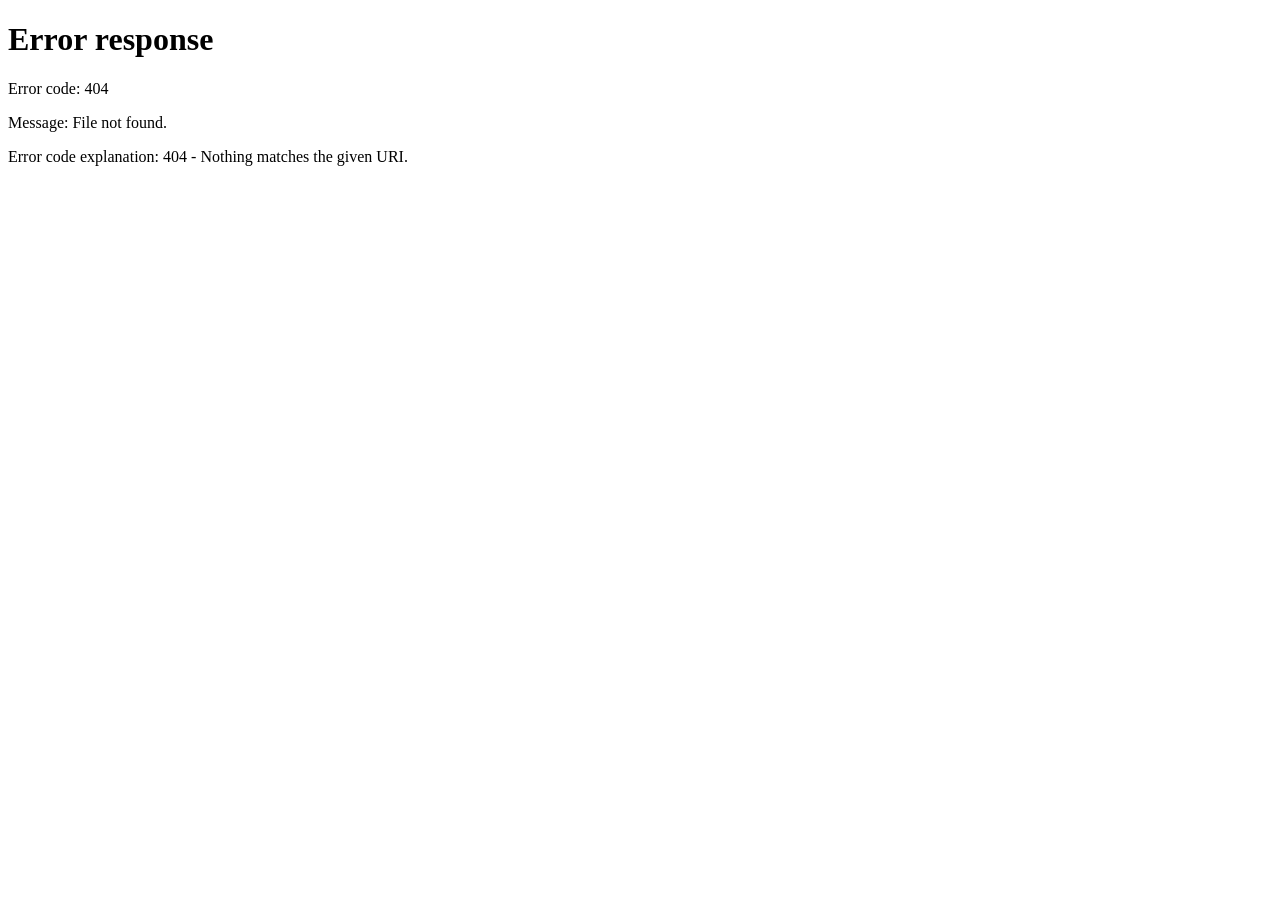
==== index.html @ a0530e8b "h" ====
<!DOCTYPE html>
<html lang="en">
    <head>
        <meta charset="utf-8" />
        <meta name="viewport" content="width=device-width, initial-scale=1" />
        <title>Nobles Portfolio</title>
        <meta http-equiv="refresh" content="0; url=main/" />
        <link rel="canonical" href="main/" />
    </head>
    <body>
        <p><a href="main/">Open Nobles Portfolio</a></p>
    </body>
</html>
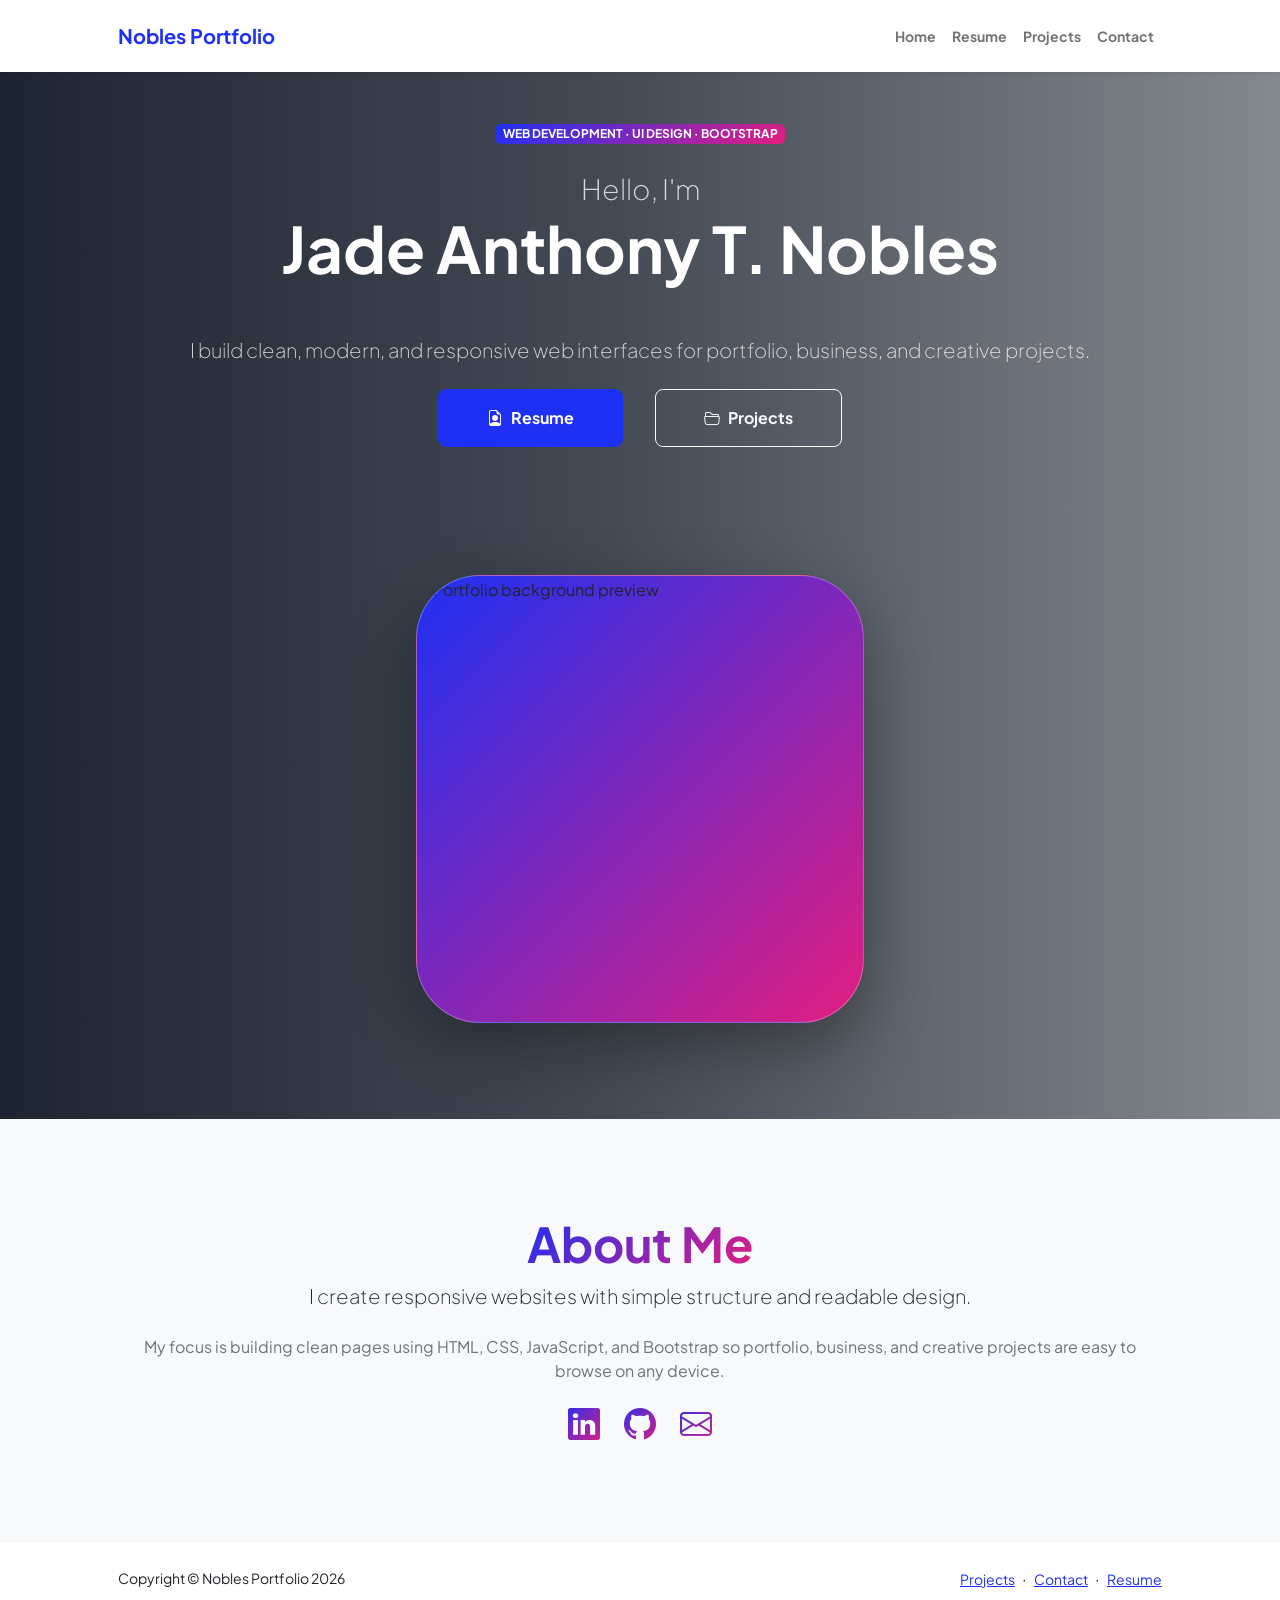
==== commit a5ece149: "move file to the other position" ====
--- a/index.html
+++ b/index.html
@@ -2,12 +2,108 @@
 <html lang="en">
     <head>
         <meta charset="utf-8" />
-        <meta name="viewport" content="width=device-width, initial-scale=1" />
-        <title>Nobles Portfolio</title>
-        <meta http-equiv="refresh" content="0; url=main/" />
-        <link rel="canonical" href="main/" />
+        <meta name="viewport" content="width=device-width, initial-scale=1, shrink-to-fit=no" />
+        <meta name="description" content="Portfolio website for Jade Anthony T. Nobles" />
+        <meta name="author" content="Jade Anthony T. Nobles" />
+        <title>Jade Anthony T. Nobles - Portfolio</title>
+        <link rel="icon" type="image/x-icon" href="libs/assets/startbootstrap-personal-gh-pages/assets/favicon.ico" />
+        <link rel="preconnect" href="https://fonts.googleapis.com" />
+        <link rel="preconnect" href="https://fonts.gstatic.com" crossorigin />
+        <link href="https://fonts.googleapis.com/css2?family=Plus+Jakarta+Sans:wght@100;200;300;400;500;600;700;800;900&amp;display=swap" rel="stylesheet" />
+        <link href="https://cdn.jsdelivr.net/npm/bootstrap-icons@1.8.1/font/bootstrap-icons.css" rel="stylesheet" />
+        <link href="libs/assets/startbootstrap-personal-gh-pages/css/styles.css" rel="stylesheet" />
     </head>
-    <body>
-        <p><a href="main/">Open Nobles Portfolio</a></p>
+    <body class="d-flex flex-column h-100 portfolio-bg">
+        <main class="flex-shrink-0">
+            <nav class="navbar navbar-expand-lg navbar-light bg-white py-3 shadow-sm">
+                <div class="container px-5">
+                    <a class="navbar-brand" href="index.html"><span class="fw-bolder text-primary">Nobles Portfolio</span></a>
+                    <button class="navbar-toggler" type="button" data-bs-toggle="collapse" data-bs-target="#navbarSupportedContent" aria-controls="navbarSupportedContent" aria-expanded="false" aria-label="Toggle navigation">
+                        <span class="navbar-toggler-icon"></span>
+                    </button>
+                    <div class="collapse navbar-collapse" id="navbarSupportedContent">
+                        <ul class="navbar-nav ms-auto mb-2 mb-lg-0 small fw-bolder">
+                            <li class="nav-item"><a class="nav-link" href="index.html">Home</a></li>
+                            <li class="nav-item"><a class="nav-link" href="libs/assets/resume/NOBLES.pdf" target="_blank">Resume</a></li>
+                            <li class="nav-item"><a class="nav-link" href="main/projects.html">Projects</a></li>
+                            <li class="nav-item"><a class="nav-link" href="main/contact.html">Contact</a></li>
+                        </ul>
+                    </div>
+                </div>
+            </nav>
+
+            <header class="py-5 hero-background">
+                <div class="container px-5 pb-5">
+                    <div class="row gx-5 align-items-center hero-row">
+                        <div class="col-xxl-6">
+                            <div class="text-center text-xxl-start">
+                                <div class="badge bg-gradient-primary-to-secondary text-white mb-4">
+                                    <div class="text-uppercase">Web Development &middot; UI Design &middot; Bootstrap</div>
+                                </div>
+                                <div class="fs-3 fw-light text-white-75">Hello, I'm</div>
+                                <h1 class="display-3 fw-bolder mb-5 text-white">Jade Anthony T. Nobles</h1>
+                                <p class="lead fw-light text-white-75 mb-4">
+                                    I build clean, modern, and responsive web interfaces for portfolio, business, and creative projects.
+                                </p>
+                                <div class="d-grid gap-3 d-sm-flex justify-content-sm-center justify-content-xxl-start mb-3">
+                                    <a class="btn btn-primary btn-lg px-5 py-3 me-sm-3 fs-6 fw-bolder" href="libs/assets/resume/NOBLES.pdf" target="_blank">
+                                        <i class="bi bi-file-earmark-person me-2"></i>Resume
+                                    </a>
+                                    <a class="btn btn-outline-light btn-lg px-5 py-3 fs-6 fw-bolder" href="main/projects.html">
+                                        <i class="bi bi-folder2-open me-2"></i>Projects
+                                    </a>
+                                </div>
+                            </div>
+                        </div>
+                        <div class="col-xxl-6">
+                            <div class="d-flex justify-content-center mt-5 mt-xxl-0">
+                                <div class="profile bg-gradient-primary-to-secondary profile-photo-frame">
+                                    <img class="profile-img" src="libs/assets/image/bg_port.png" alt="Portfolio background preview" />
+                                </div>
+                            </div>
+                        </div>
+                    </div>
+                </div>
+            </header>
+
+            <section class="bg-light py-5">
+                <div class="container px-5">
+                    <div class="row gx-5 justify-content-center">
+                        <div class="col-xxl-8">
+                            <div class="text-center my-5">
+                                <h2 class="display-5 fw-bolder"><span class="text-gradient d-inline">About Me</span></h2>
+                                <p class="lead fw-light mb-4">I create responsive websites with simple structure and readable design.</p>
+                                <p class="text-muted">
+                                    My focus is building clean pages using HTML, CSS, JavaScript, and Bootstrap so portfolio, business, and creative projects are easy to browse on any device.
+                                </p>
+                                <div class="d-flex justify-content-center fs-2 gap-4">
+                                    <a class="text-gradient" href="#!"><i class="bi bi-linkedin"></i></a>
+                                    <a class="text-gradient" href="#!"><i class="bi bi-github"></i></a>
+                                    <a class="text-gradient" href="#!"><i class="bi bi-envelope"></i></a>
+                                </div>
+                            </div>
+                        </div>
+                    </div>
+                </div>
+            </section>
+        </main>
+
+        <footer class="bg-white py-4 mt-auto">
+            <div class="container px-5">
+                <div class="row align-items-center justify-content-between flex-column flex-sm-row">
+                    <div class="col-auto"><div class="small m-0">Copyright &copy; Nobles Portfolio 2026</div></div>
+                    <div class="col-auto">
+                        <a class="small" href="main/projects.html">Projects</a>
+                        <span class="mx-1">&middot;</span>
+                        <a class="small" href="main/contact.html">Contact</a>
+                        <span class="mx-1">&middot;</span>
+                        <a class="small" href="libs/assets/resume/NOBLES.pdf" target="_blank">Resume</a>
+                    </div>
+                </div>
+            </div>
+        </footer>
+
+        <script src="https://cdn.jsdelivr.net/npm/bootstrap@5.2.3/dist/js/bootstrap.bundle.min.js"></script>
+        <script src="libs/assets/startbootstrap-personal-gh-pages/js/scripts.js"></script>
     </body>
 </html>
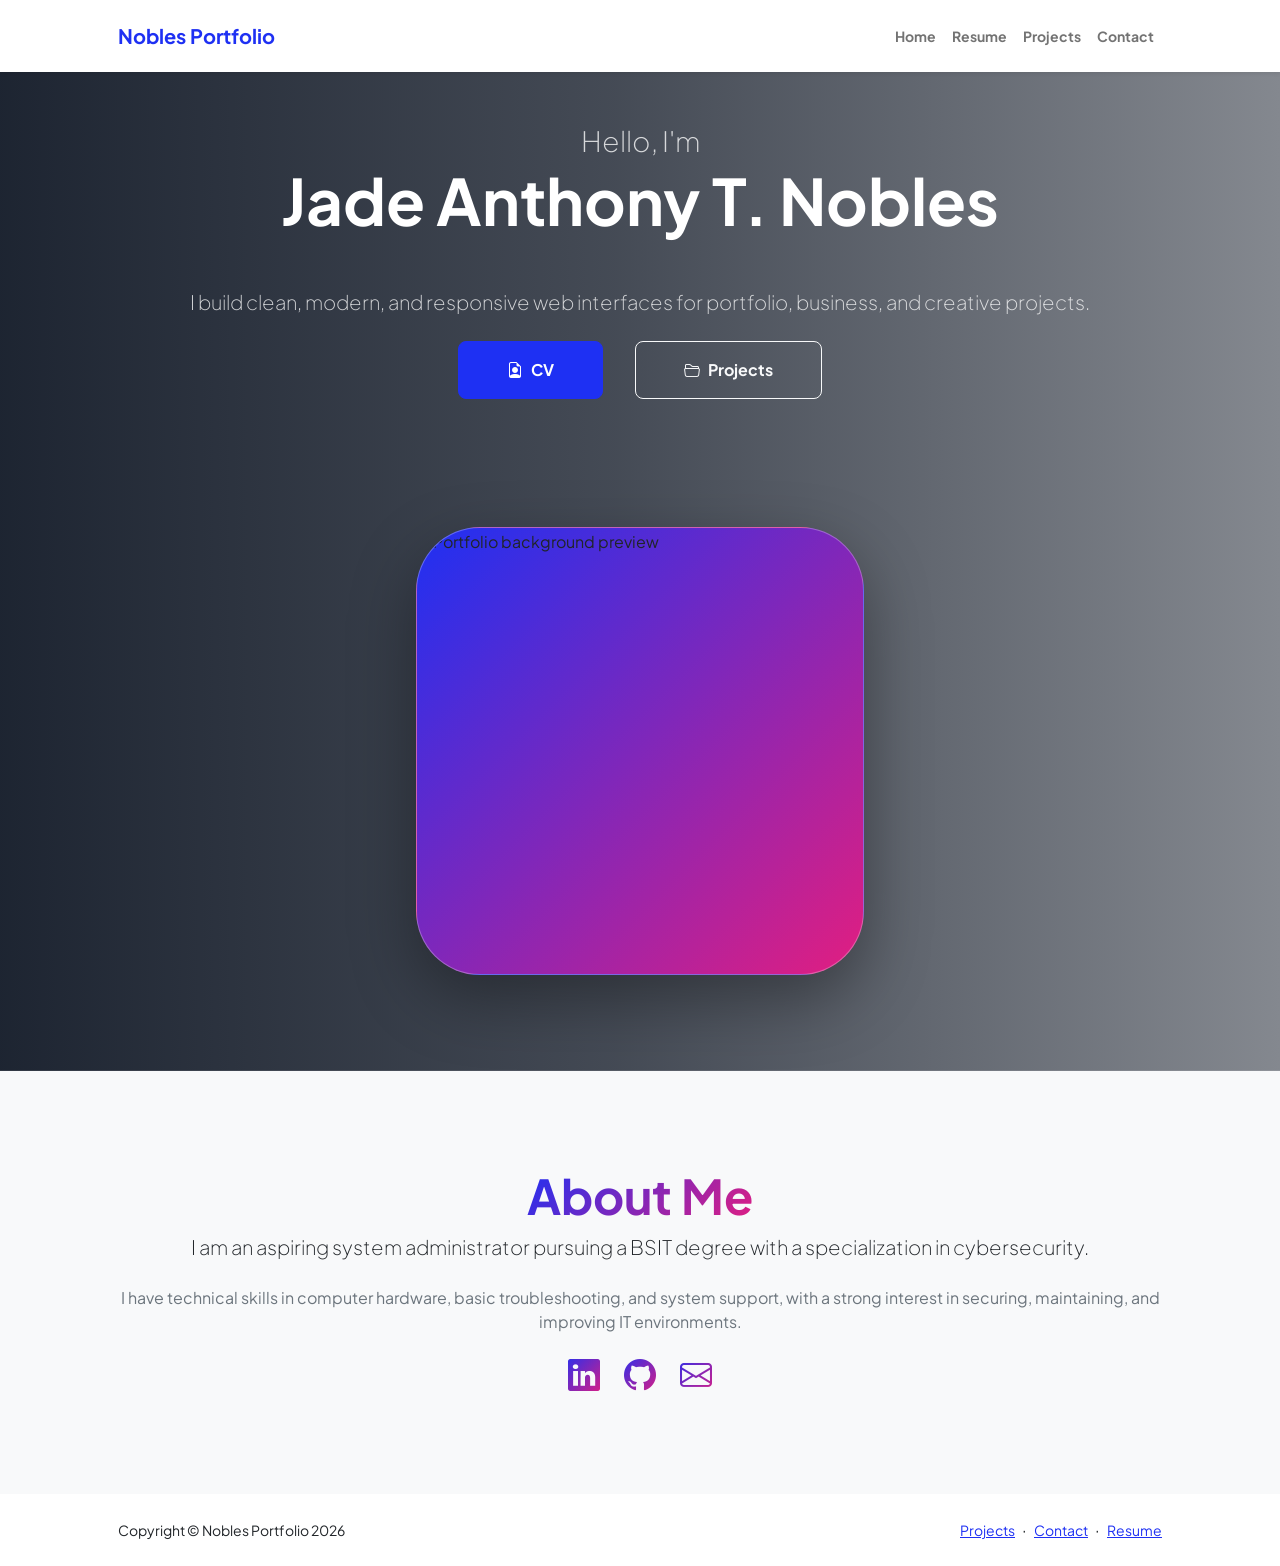
==== commit 45be97bb: "nav bar fixed" ====
--- a/index.html
+++ b/index.html
@@ -5,8 +5,7 @@
         <meta name="viewport" content="width=device-width, initial-scale=1, shrink-to-fit=no" />
         <meta name="description" content="Portfolio website for Jade Anthony T. Nobles" />
         <meta name="author" content="Jade Anthony T. Nobles" />
-        <title>Jade Anthony T. Nobles - Portfolio</title>
-        <link rel="icon" type="image/x-icon" href="libs/assets/startbootstrap-personal-gh-pages/assets/favicon.ico" />
+        <title>Nobles Portfolio</title>
         <link rel="preconnect" href="https://fonts.googleapis.com" />
         <link rel="preconnect" href="https://fonts.gstatic.com" crossorigin />
         <link href="https://fonts.googleapis.com/css2?family=Plus+Jakarta+Sans:wght@100;200;300;400;500;600;700;800;900&amp;display=swap" rel="stylesheet" />
@@ -15,39 +14,21 @@
     </head>
     <body class="d-flex flex-column h-100 portfolio-bg">
         <main class="flex-shrink-0">
-            <nav class="navbar navbar-expand-lg navbar-light bg-white py-3 shadow-sm">
-                <div class="container px-5">
-                    <a class="navbar-brand" href="index.html"><span class="fw-bolder text-primary">Nobles Portfolio</span></a>
-                    <button class="navbar-toggler" type="button" data-bs-toggle="collapse" data-bs-target="#navbarSupportedContent" aria-controls="navbarSupportedContent" aria-expanded="false" aria-label="Toggle navigation">
-                        <span class="navbar-toggler-icon"></span>
-                    </button>
-                    <div class="collapse navbar-collapse" id="navbarSupportedContent">
-                        <ul class="navbar-nav ms-auto mb-2 mb-lg-0 small fw-bolder">
-                            <li class="nav-item"><a class="nav-link" href="index.html">Home</a></li>
-                            <li class="nav-item"><a class="nav-link" href="libs/assets/resume/NOBLES.pdf" target="_blank">Resume</a></li>
-                            <li class="nav-item"><a class="nav-link" href="main/projects.html">Projects</a></li>
-                            <li class="nav-item"><a class="nav-link" href="main/contact.html">Contact</a></li>
-                        </ul>
-                    </div>
-                </div>
-            </nav>
+            <div id="site-navbar"></div>
 
             <header class="py-5 hero-background">
                 <div class="container px-5 pb-5">
                     <div class="row gx-5 align-items-center hero-row">
                         <div class="col-xxl-6">
                             <div class="text-center text-xxl-start">
-                                <div class="badge bg-gradient-primary-to-secondary text-white mb-4">
-                                    <div class="text-uppercase">Web Development &middot; UI Design &middot; Bootstrap</div>
-                                </div>
                                 <div class="fs-3 fw-light text-white-75">Hello, I'm</div>
                                 <h1 class="display-3 fw-bolder mb-5 text-white">Jade Anthony T. Nobles</h1>
                                 <p class="lead fw-light text-white-75 mb-4">
                                     I build clean, modern, and responsive web interfaces for portfolio, business, and creative projects.
                                 </p>
                                 <div class="d-grid gap-3 d-sm-flex justify-content-sm-center justify-content-xxl-start mb-3">
-                                    <a class="btn btn-primary btn-lg px-5 py-3 me-sm-3 fs-6 fw-bolder" href="libs/assets/resume/NOBLES.pdf" target="_blank">
-                                        <i class="bi bi-file-earmark-person me-2"></i>Resume
+                                    <a class="btn btn-primary btn-lg px-5 py-3 me-sm-3 fs-6 fw-bolder" href="main/resume.html">
+                                        <i class="bi bi-file-earmark-person me-2"></i>CV
                                     </a>
                                     <a class="btn btn-outline-light btn-lg px-5 py-3 fs-6 fw-bolder" href="main/projects.html">
                                         <i class="bi bi-folder2-open me-2"></i>Projects
@@ -72,14 +53,16 @@
                         <div class="col-xxl-8">
                             <div class="text-center my-5">
                                 <h2 class="display-5 fw-bolder"><span class="text-gradient d-inline">About Me</span></h2>
-                                <p class="lead fw-light mb-4">I create responsive websites with simple structure and readable design.</p>
+                                <p class="lead fw-light mb-4">I am an aspiring system administrator pursuing a BSIT degree with a specialization in cybersecurity.</p>
                                 <p class="text-muted">
-                                    My focus is building clean pages using HTML, CSS, JavaScript, and Bootstrap so portfolio, business, and creative projects are easy to browse on any device.
+                                    I have technical skills in computer hardware, basic troubleshooting, and system support, with a strong interest in securing, maintaining, and improving IT environments.
                                 </p>
                                 <div class="d-flex justify-content-center fs-2 gap-4">
-                                    <a class="text-gradient" href="#!"><i class="bi bi-linkedin"></i></a>
-                                    <a class="text-gradient" href="#!"><i class="bi bi-github"></i></a>
-                                    <a class="text-gradient" href="#!"><i class="bi bi-envelope"></i></a>
+                                    <a class="text-gradient" href="https://www.linkedin.com/in/jade-anthony-nobles-33a846352/" target="_blank"><i class="bi bi-linkedin"></i></a>
+                                    <a class="text-gradient" href="https://github.com/janobles" target="_blank"><i class="bi bi-github"></i></a>
+                                    <a class="text-gradient" href="https://mail.google.com/mail/?view=cm&fs=1&to=jadeanthonynobles12@gmail.com" target="_blank">
+                                        <i class="bi bi-envelope"></i>
+                                    </a>
                                 </div>
                             </div>
                         </div>
@@ -97,13 +80,13 @@
                         <span class="mx-1">&middot;</span>
                         <a class="small" href="main/contact.html">Contact</a>
                         <span class="mx-1">&middot;</span>
-                        <a class="small" href="libs/assets/resume/NOBLES.pdf" target="_blank">Resume</a>
+                        <a class="small" href="main/resume.html">Resume</a>
                     </div>
                 </div>
             </div>
         </footer>
 
         <script src="https://cdn.jsdelivr.net/npm/bootstrap@5.2.3/dist/js/bootstrap.bundle.min.js"></script>
-        <script src="libs/assets/startbootstrap-personal-gh-pages/js/scripts.js"></script>
+        <script src="libs/assets/js/navbar.js"></script>
     </body>
 </html>
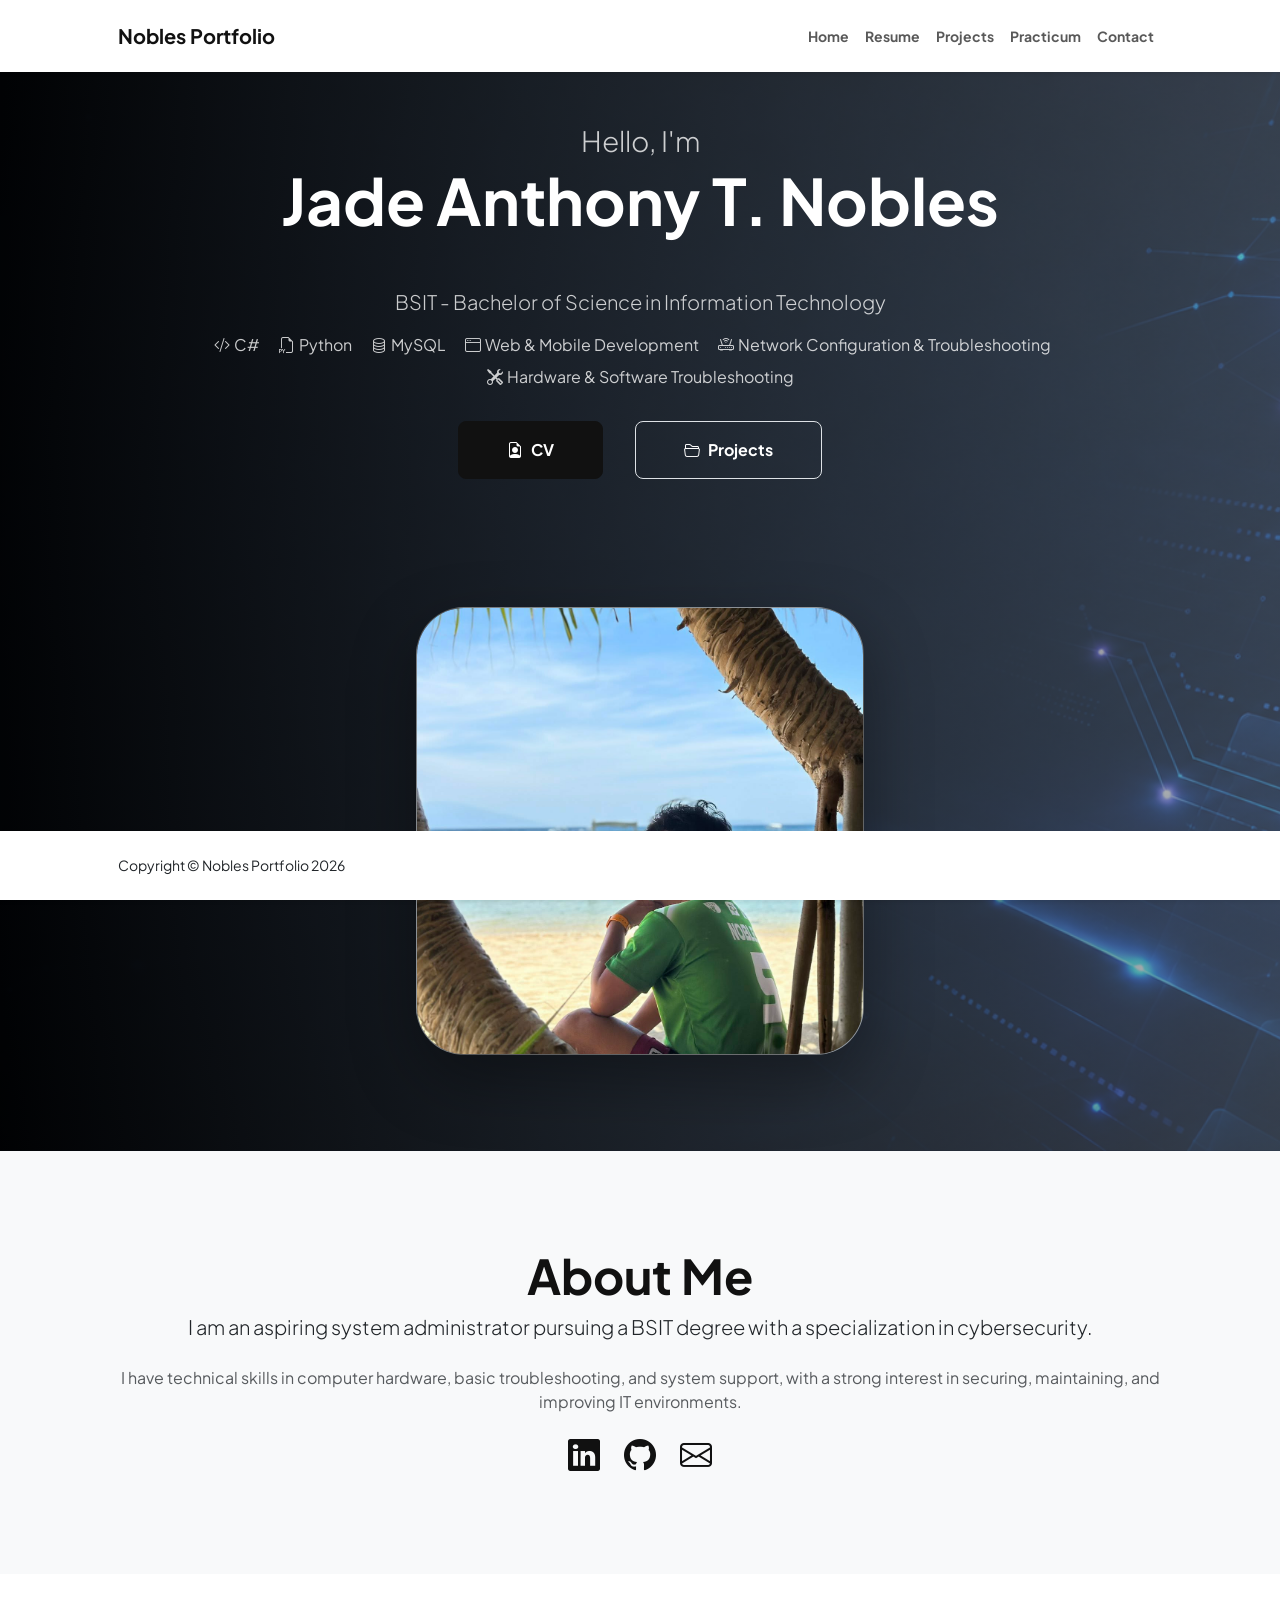
==== commit 7c95c560: "polishing deadcode lines and update background and design" ====
--- a/index.html
+++ b/index.html
@@ -6,16 +6,19 @@
         <meta name="description" content="Portfolio website for Jade Anthony T. Nobles" />
         <meta name="author" content="Jade Anthony T. Nobles" />
         <title>Nobles Portfolio</title>
+        <link rel="icon" type="image/png" href="libs/assets/portfolio/title.png?v=1" />
+
         <link rel="preconnect" href="https://fonts.googleapis.com" />
         <link rel="preconnect" href="https://fonts.gstatic.com" crossorigin />
         <link href="https://fonts.googleapis.com/css2?family=Plus+Jakarta+Sans:wght@100;200;300;400;500;600;700;800;900&amp;display=swap" rel="stylesheet" />
+        <link href="https://cdn.jsdelivr.net/npm/bootstrap@5.2.3/dist/css/bootstrap.min.css" rel="stylesheet" />
         <link href="https://cdn.jsdelivr.net/npm/bootstrap-icons@1.8.1/font/bootstrap-icons.css" rel="stylesheet" />
-        <link href="libs/assets/startbootstrap-personal-gh-pages/css/styles.css" rel="stylesheet" />
+        <link href="libs/assets/startbootstrap-personal-gh-pages/css/styles.css?v=7" rel="stylesheet" />
     </head>
     <body class="d-flex flex-column h-100 portfolio-bg">
+        <header id="site-header" class="sticky-top"></header>
+
         <main class="flex-shrink-0">
-            <div id="site-navbar"></div>
-
             <header class="py-5 hero-background">
                 <div class="container px-5 pb-5">
                     <div class="row gx-5 align-items-center hero-row">
@@ -23,9 +26,17 @@
                             <div class="text-center text-xxl-start">
                                 <div class="fs-3 fw-light text-white-75">Hello, I'm</div>
                                 <h1 class="display-3 fw-bolder mb-5 text-white">Jade Anthony T. Nobles</h1>
-                                <p class="lead fw-light text-white-75 mb-4">
-                                    I build clean, modern, and responsive web interfaces for portfolio, business, and creative projects.
+                                <p class="lead fw-light text-white-75 mb-3">
+                                    BSIT - Bachelor of Science in Information Technology
                                 </p>
+                                <ul class="list-inline text-white-75 mb-4" aria-label="Technical skills">
+                                    <li class="list-inline-item me-3 mb-2"><i class="bi bi-code-slash me-1" aria-hidden="true"></i>C#</li>
+                                    <li class="list-inline-item me-3 mb-2"><i class="bi bi-filetype-py me-1" aria-hidden="true"></i>Python</li>
+                                    <li class="list-inline-item me-3 mb-2"><i class="bi bi-database me-1" aria-hidden="true"></i>MySQL</li>
+                                    <li class="list-inline-item me-3 mb-2"><i class="bi bi-window me-1" aria-hidden="true"></i>Web &amp; Mobile Development</li>
+                                    <li class="list-inline-item me-3 mb-2"><i class="bi bi-router me-1" aria-hidden="true"></i>Network Configuration &amp; Troubleshooting</li>
+                                    <li class="list-inline-item mb-2"><i class="bi bi-tools me-1" aria-hidden="true"></i>Hardware &amp; Software Troubleshooting</li>
+                                </ul>
                                 <div class="d-grid gap-3 d-sm-flex justify-content-sm-center justify-content-xxl-start mb-3">
                                     <a class="btn btn-primary btn-lg px-5 py-3 me-sm-3 fs-6 fw-bolder" href="main/resume.html">
                                         <i class="bi bi-file-earmark-person me-2"></i>CV
@@ -39,7 +50,7 @@
                         <div class="col-xxl-6">
                             <div class="d-flex justify-content-center mt-5 mt-xxl-0">
                                 <div class="profile bg-gradient-primary-to-secondary profile-photo-frame">
-                                    <img class="profile-img" src="libs/assets/image/bg_port.png" alt="Portfolio background preview" />
+                                    <img class="profile-img" src="libs/assets/portfolio/jade.jpg" alt="Portrait of Jade Anthony T. Nobles" />
                                 </div>
                             </div>
                         </div>
@@ -58,9 +69,9 @@
                                     I have technical skills in computer hardware, basic troubleshooting, and system support, with a strong interest in securing, maintaining, and improving IT environments.
                                 </p>
                                 <div class="d-flex justify-content-center fs-2 gap-4">
-                                    <a class="text-gradient" href="https://www.linkedin.com/in/jade-anthony-nobles-33a846352/" target="_blank"><i class="bi bi-linkedin"></i></a>
-                                    <a class="text-gradient" href="https://github.com/janobles" target="_blank"><i class="bi bi-github"></i></a>
-                                    <a class="text-gradient" href="https://mail.google.com/mail/?view=cm&fs=1&to=jadeanthonynobles12@gmail.com" target="_blank">
+                                    <a class="text-gradient" href="https://www.linkedin.com/in/jade-anthony-nobles-33a846352/" target="_blank" rel="noopener noreferrer"><i class="bi bi-linkedin"></i></a>
+                                    <a class="text-gradient" href="https://github.com/janobles" target="_blank" rel="noopener noreferrer"><i class="bi bi-github"></i></a>
+                                    <a class="text-gradient" href="https://mail.google.com/mail/?view=cm&fs=1&to=jadeanthonynobles12@gmail.com" target="_blank" rel="noopener noreferrer">
                                         <i class="bi bi-envelope"></i>
                                     </a>
                                 </div>
@@ -71,22 +82,15 @@
             </section>
         </main>
 
-        <footer class="bg-white py-4 mt-auto">
+        <footer class="bg-white py-4 mt-auto sticky-bottom shadow-sm">
             <div class="container px-5">
                 <div class="row align-items-center justify-content-between flex-column flex-sm-row">
                     <div class="col-auto"><div class="small m-0">Copyright &copy; Nobles Portfolio 2026</div></div>
-                    <div class="col-auto">
-                        <a class="small" href="main/projects.html">Projects</a>
-                        <span class="mx-1">&middot;</span>
-                        <a class="small" href="main/contact.html">Contact</a>
-                        <span class="mx-1">&middot;</span>
-                        <a class="small" href="main/resume.html">Resume</a>
-                    </div>
                 </div>
             </div>
         </footer>
 
         <script src="https://cdn.jsdelivr.net/npm/bootstrap@5.2.3/dist/js/bootstrap.bundle.min.js"></script>
-        <script src="libs/assets/js/navbar.js"></script>
+        <script src="libs/assets/js/navbar.js?v=4"></script>
     </body>
 </html>
--- a/libs/assets/startbootstrap-personal-gh-pages/css/styles.css
+++ b/libs/assets/startbootstrap-personal-gh-pages/css/styles.css
@@ -0,0 +1,298 @@
+:root {
+  --bs-primary: #111111;
+  --bs-primary-rgb: 17, 17, 17;
+  --bs-secondary: #6c757d;
+  --bs-secondary-rgb: 108, 117, 125;
+  --bs-body-font-family: "Plus Jakarta Sans", system-ui, -apple-system, "Segoe UI", sans-serif;
+  --bs-link-color: #343a40;
+  --bs-link-hover-color: #000000;
+}
+
+html {
+  scroll-behavior: smooth;
+}
+
+body {
+  font-family: var(--bs-body-font-family);
+}
+
+.btn-primary {
+  --bs-btn-bg: #111111;
+  --bs-btn-border-color: #111111;
+  --bs-btn-hover-bg: #343a40;
+  --bs-btn-hover-border-color: #343a40;
+  --bs-btn-active-bg: #000000;
+  --bs-btn-active-border-color: #000000;
+  --bs-btn-disabled-bg: #6c757d;
+  --bs-btn-disabled-border-color: #6c757d;
+}
+
+.btn-outline-light {
+  --bs-btn-color: #ffffff;
+  --bs-btn-border-color: #dee2e6;
+  --bs-btn-hover-color: #111111;
+  --bs-btn-hover-bg: #f8f9fa;
+  --bs-btn-hover-border-color: #f8f9fa;
+}
+
+.bg-gradient-primary-to-secondary {
+  background: linear-gradient(135deg, #111111 0%, #6c757d 100%) !important;
+}
+
+.text-gradient,
+a.text-gradient,
+.text-gradient .bi {
+  color: #111111 !important;
+}
+
+.feature {
+  display: inline-flex;
+  align-items: center;
+  justify-content: center;
+  width: 3rem;
+  height: 3rem;
+  color: #ffffff;
+  font-size: 1.5rem;
+}
+
+.feature .bi,
+.btn .bi {
+  color: currentColor;
+}
+
+.profile {
+  width: min(75vw, 40rem);
+  aspect-ratio: 1;
+  margin-top: 5vw;
+  border-radius: clamp(1.5rem, 5vw, 3rem);
+}
+
+.profile-photo-frame {
+  overflow: hidden;
+  border: 1px solid rgba(255, 255, 255, 0.28);
+  box-shadow: 0 1.5rem 4rem rgba(0, 0, 0, 0.35);
+}
+
+.profile-photo-frame .profile-img {
+  width: 100%;
+  height: 100%;
+  object-fit: cover;
+}
+
+.portfolio-bg {
+  background-image: url("../../portfolio/bg_port.png");
+  background-position: center;
+  background-size: cover;
+  background-attachment: fixed;
+  background-repeat: no-repeat;
+}
+
+.hero-background {
+  background-image:
+    linear-gradient(
+      90deg,
+      rgba(0, 0, 0, 0.92) 0%,
+      rgba(33, 37, 41, 0.78) 48%,
+      rgba(108, 117, 125, 0.48) 100%
+    ),
+    url("../../portfolio/bg_port.png");
+  background-position: center;
+  background-size: cover;
+}
+
+.hero-row {
+  min-height: 75vh;
+}
+
+.text-white-75 {
+  color: rgba(255, 255, 255, 0.78) !important;
+}
+
+.portfolio-bg.content-page-bg {
+  color: #f8f9fa;
+  background-image:
+    linear-gradient(rgba(8, 12, 16, 0.72), rgba(8, 12, 16, 0.82)),
+    url("../../portfolio/bg_port.png");
+}
+
+.content-page-bg main .card,
+.content-page-bg main .contact-panel {
+  color: #f8f9fa;
+  background: linear-gradient(
+    145deg,
+    rgba(255, 255, 255, 0.16),
+    rgba(12, 20, 28, 0.38)
+  );
+  border: 1px solid rgba(255, 255, 255, 0.22) !important;
+  box-shadow: 0 1rem 2.5rem rgba(0, 0, 0, 0.28);
+  backdrop-filter: blur(14px);
+  -webkit-backdrop-filter: blur(14px);
+}
+
+.content-page-bg main .contact-panel {
+  background: linear-gradient(
+    145deg,
+    rgba(15, 23, 31, 0.72),
+    rgba(13, 18, 25, 0.5)
+  );
+}
+
+.content-page-bg main .contact-panel .card {
+  background: linear-gradient(
+    145deg,
+    rgba(255, 255, 255, 0.13),
+    rgba(8, 15, 22, 0.5)
+  );
+}
+
+.content-page-bg main h1,
+.content-page-bg main h2,
+.content-page-bg main h3,
+.content-page-bg main h4,
+.content-page-bg main h5,
+.content-page-bg main h6,
+.content-page-bg main .text-dark {
+  color: #ffffff !important;
+}
+
+.content-page-bg main .text-gradient {
+  color: #ffffff !important;
+  background: linear-gradient(90deg, #ffffff 0%, #7dd3fc 58%, #fbbf24 100%);
+  background-clip: text;
+  -webkit-background-clip: text;
+  -webkit-text-fill-color: transparent;
+}
+
+.content-page-bg main .text-muted,
+.content-page-bg main .lead {
+  color: rgba(255, 255, 255, 0.74) !important;
+}
+
+.content-page-bg main .text-primary {
+  color: #7dd3fc !important;
+}
+
+.content-page-bg main .text-secondary {
+  color: #fbbf24 !important;
+}
+
+.content-page-bg main .bg-light {
+  color: #f8f9fa;
+  background: linear-gradient(
+    145deg,
+    rgba(255, 255, 255, 0.13),
+    rgba(255, 255, 255, 0.05)
+  ) !important;
+  border: 1px solid rgba(255, 255, 255, 0.12);
+}
+
+.content-page-bg main .bg-gradient-primary-to-secondary {
+  background: linear-gradient(135deg, #0f766e 0%, #d97706 100%) !important;
+}
+
+.content-page-bg main .btn-primary {
+  color: #ffffff;
+  background: linear-gradient(135deg, #0f766e 0%, #2563eb 100%);
+  border-color: rgba(255, 255, 255, 0.28);
+}
+
+.content-page-bg main .btn-primary:hover,
+.content-page-bg main .btn-primary:focus {
+  color: #ffffff;
+  background: linear-gradient(135deg, #115e59 0%, #1d4ed8 100%);
+  border-color: rgba(255, 255, 255, 0.5);
+}
+
+.content-page-bg main a.card {
+  transition: transform 0.2s ease, border-color 0.2s ease, background 0.2s ease;
+}
+
+.content-page-bg main a.card:hover,
+.content-page-bg main a.card:focus-visible {
+  color: #ffffff;
+  background: linear-gradient(
+    145deg,
+    rgba(125, 211, 252, 0.2),
+    rgba(15, 118, 110, 0.32)
+  );
+  border-color: rgba(125, 211, 252, 0.62) !important;
+  transform: translateY(-2px);
+}
+
+.content-page-bg main .card .bi.text-primary {
+  color: #7dd3fc !important;
+}
+
+.content-page-bg main hr {
+  color: rgba(255, 255, 255, 0.35);
+  opacity: 1;
+}
+
+.content-page-bg main .carousel-control-prev-icon,
+.content-page-bg main .carousel-control-next-icon {
+  filter: none;
+}
+
+.content-page-bg > footer.bg-white {
+  color: #212529;
+}
+
+#full-report {
+  scroll-margin-top: 6rem;
+}
+
+.wordle-screenshot {
+  width: auto;
+  max-width: 100%;
+  max-height: 420px;
+  object-fit: contain;
+}
+
+.credential-badge {
+  width: auto;
+  max-width: 100%;
+  max-height: 180px;
+  object-fit: contain;
+}
+
+@media (min-width: 576px) {
+  .profile {
+    width: min(60vw, 40rem);
+  }
+}
+
+@media (min-width: 768px) {
+  .profile {
+    width: min(50vw, 40rem);
+  }
+}
+
+@media (min-width: 992px) {
+  .profile {
+    width: min(40vw, 40rem);
+  }
+}
+
+@media (min-width: 1200px) {
+  .profile {
+    width: min(35vw, 40rem);
+  }
+}
+
+@media (max-width: 575.98px) {
+  .hero-background {
+    background-image:
+      linear-gradient(rgba(0, 0, 0, 0.9), rgba(33, 37, 41, 0.9)),
+      url("../../portfolio/bg_port.png");
+  }
+}
+
+@media (prefers-reduced-motion: reduce) {
+  html {
+    scroll-behavior: auto;
+  }
+
+  .content-page-bg main a.card {
+    transition: none;
+  }
+}
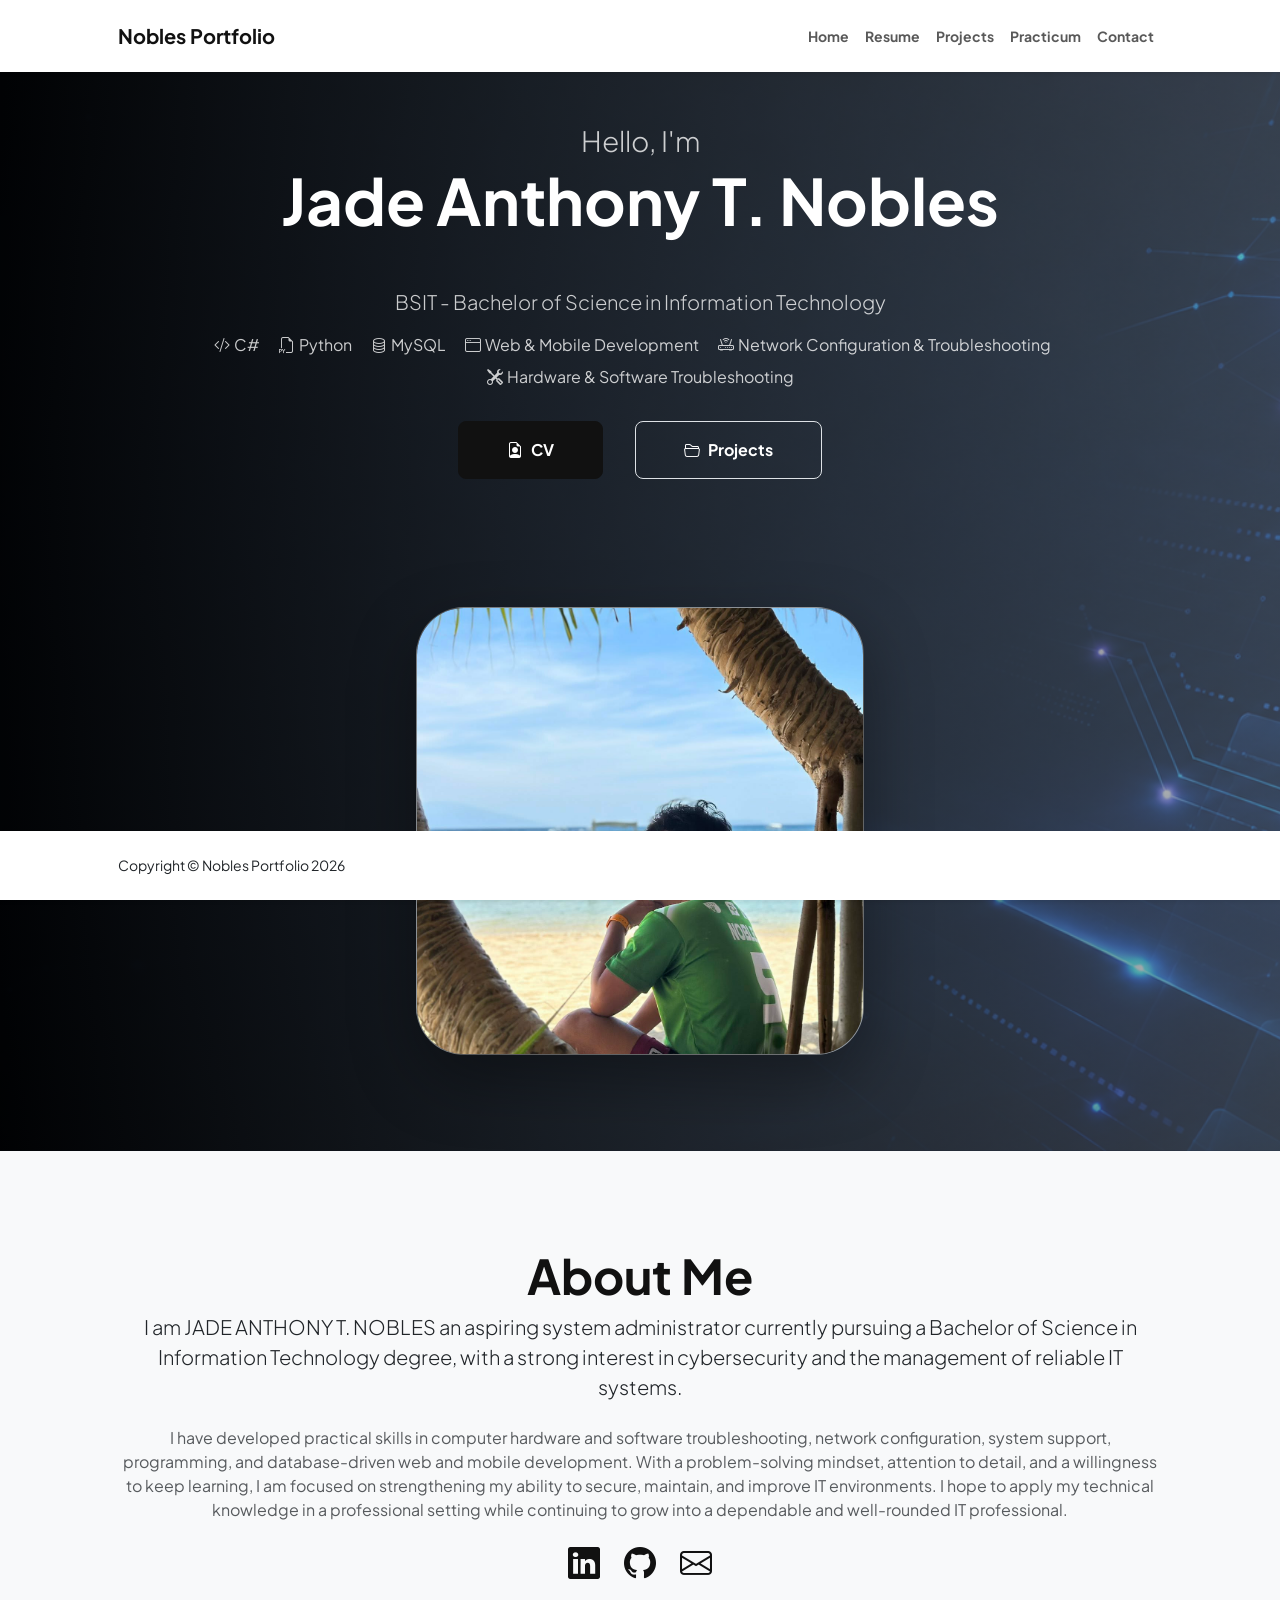
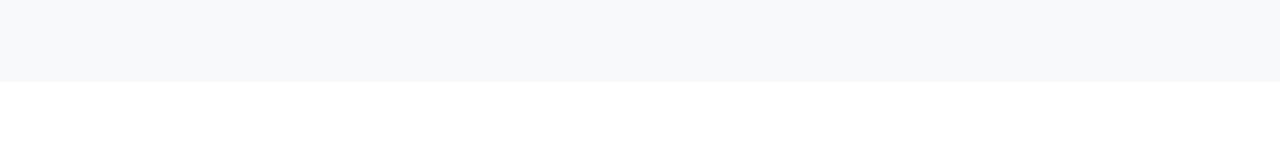
==== commit bfdf1b47: "update resume and certificates" ====
--- a/index.html
+++ b/index.html
@@ -64,9 +64,9 @@
                         <div class="col-xxl-8">
                             <div class="text-center my-5">
                                 <h2 class="display-5 fw-bolder"><span class="text-gradient d-inline">About Me</span></h2>
-                                <p class="lead fw-light mb-4">I am an aspiring system administrator pursuing a BSIT degree with a specialization in cybersecurity.</p>
+                                <p class="lead fw-light mb-4">I am JADE ANTHONY T. NOBLES an aspiring system administrator currently pursuing a Bachelor of Science in Information Technology degree, with a strong interest in cybersecurity and the management of reliable IT systems.</p>
                                 <p class="text-muted">
-                                    I have technical skills in computer hardware, basic troubleshooting, and system support, with a strong interest in securing, maintaining, and improving IT environments.
+                                    I have developed practical skills in computer hardware and software troubleshooting, network configuration, system support, programming, and database-driven web and mobile development. With a problem-solving mindset, attention to detail, and a willingness to keep learning, I am focused on strengthening my ability to secure, maintain, and improve IT environments. I hope to apply my technical knowledge in a professional setting while continuing to grow into a dependable and well-rounded IT professional.
                                 </p>
                                 <div class="d-flex justify-content-center fs-2 gap-4">
                                     <a class="text-gradient" href="https://www.linkedin.com/in/jade-anthony-nobles-33a846352/" target="_blank" rel="noopener noreferrer"><i class="bi bi-linkedin"></i></a>
